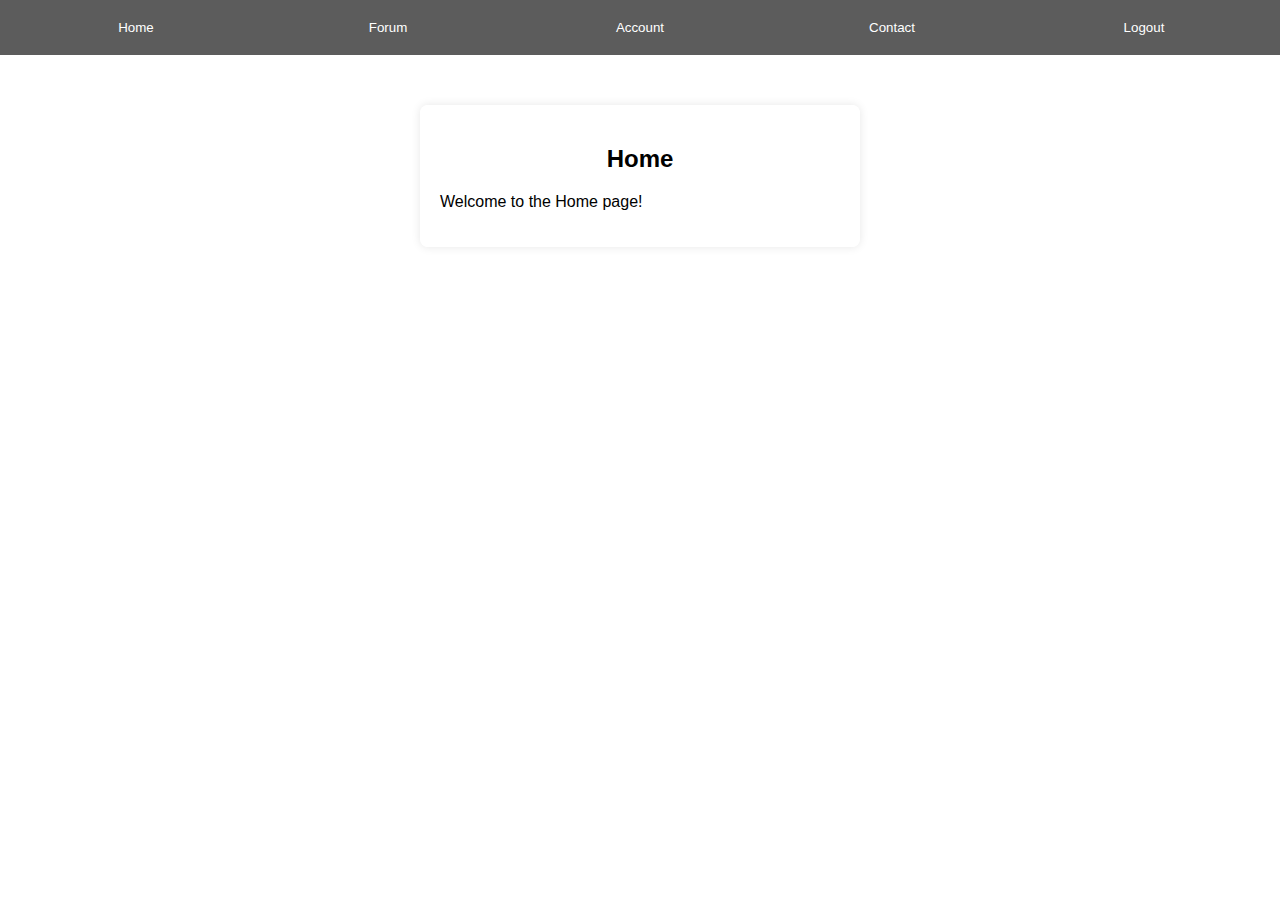
==== account.html @ 45104f2c "Update account.html" ====
<!DOCTYPE html>
<html lang="en">
<head>
    <meta charset="UTF-8">
    <meta name="viewport" content="width=device-width, initial-scale=1.0">
    <title>Sign-Up, Login, and Profile</title>
    <style>
        /* Background Image */
        body {
            font-family: Arial, sans-serif;
            margin: 0;
            padding: 0;
            background-image: url('https://via.placeholder.com/1920x1080'); /* Replace with your image URL */
            background-size: cover;
            background-position: center;
            background-repeat: no-repeat;
            background-attachment: fixed;
        }

        /* Navigation Bar */
        .navbar {
            display: flex;
            justify-content: space-around;
            background-color: rgba(51, 51, 51, 0.8); /* Semi-transparent background */
            padding: 10px;
        }
        .navbar button {
            background-color: transparent;
            color: white;
            border: none;
            padding: 10px 20px;
            cursor: pointer;
        }
        .navbar button:hover {
            background-color: rgba(85, 85, 85, 0.8); /* Semi-transparent hover effect */
        }

        /* Container for Forms and Content */
        .container {
            max-width: 400px;
            margin: 50px auto;
            padding: 20px;
            background: rgba(255, 255, 255, 0.9); /* Semi-transparent white background */
            border-radius: 8px;
            box-shadow: 0 0 10px rgba(0, 0, 0, 0.1);
        }

        h2 {
            text-align: center;
            margin-bottom: 20px;
        }

        .form-group {
            margin-bottom: 15px;
        }

        label {
            display: block;
            margin-bottom: 5px;
        }

        input[type="text"],
        input[type="password"],
        input[type="email"],
        input[type="file"] {
            width: 100%;
            padding: 8px;
            box-sizing: border-box;
            border: 1px solid #ccc;
            border-radius: 4px;
        }

        button {
            width: 100%;
            padding: 10px;
            background-color: #28a745;
            color: white;
            border: none;
            border-radius: 5px;
            cursor: pointer;
        }
        button:hover {
            background-color: #218838;
        }

        .hidden {
            display: none;
        }

        .profile {
            text-align: center;
        }

        .profile img {
            width: 100px;
            height: 100px;
            border-radius: 50%;
            margin-bottom: 10px;
        }

        .profile p {
            margin: 5px 0;
        }

        .profile button {
            margin-top: 10px;
            background-color: #007bff;
        }
        .profile button:hover {
            background-color: #0056b3;
        }

        .forgot-password-link {
            text-align: center;
            margin-top: 10px;
        }
        .forgot-password-link a {
            color: #007bff;
            text-decoration: none;
        }
        .forgot-password-link a:hover {
            text-decoration: underline;
        }
    </style>
</head>
<body>

<!-- Navigation Bar -->
<div class="navbar">
    <button onclick="showHome()">Home</button>
    <button onclick="showForum()">Forum</button>
    <button onclick="showAccount()">Account</button>
    <button onclick="showContact()">Contact</button>
    <button onclick="logout()">Logout</button>
</div>

<div class="container">
    <!-- Home Section -->
    <div id="home-section">
        <h2>Home</h2>
        <p>Welcome to the Home page!</p>
    </div>

    <!-- Forum Section -->
    <div id="forum-section" class="hidden">
        <h2>Forum</h2>
        <p>Welcome to the Forum page!</p>
    </div>

    <!-- Account Section -->
    <div id="account-section" class="hidden">
        <h2>Account</h2>
        <div id="profile-section" class="hidden">
            <div class="profile">
                <img id="profile-pic" src="" alt="Profile Picture">
                <p><strong>User ID:</strong> <span id="profile-uid"></span></p>
                <p><strong>Username:</strong> <span id="profile-username"></span></p>
                <p><strong>Email:</strong> <span id="profile-email"></span></p>
                <button onclick="editProfile()">Edit Profile</button>
            </div>
        </div>
        <div id="login-form">
            <h2>Login</h2>
            <div class="form-group">
                <label for="login-username">Username:</label>
                <input type="text" id="login-username" required>
            </div>
            <div class="form-group">
                <label for="login-password">Password:</label>
                <input type="password" id="login-password" required>
            </div>
            <button onclick="login()">Login</button>
            <div class="forgot-password-link">
                <a href="#" onclick="showForgotPassword()">Forgot Password?</a>
            </div>
            <p>Don't have an account? <a href="#" onclick="toggleForms('signup')">Sign Up</a></p>
        </div>
        <div id="signup-form" class="hidden">
            <h2>Sign Up</h2>
            <div class="form-group">
                <label for="signup-username">Username:</label>
                <input type="text" id="signup-username" required>
            </div>
            <div class="form-group">
                <label for="signup-email">Email:</label>
                <input type="email" id="signup-email" required>
            </div>
            <div class="form-group">
                <label for="signup-password">Password:</label>
                <input type="password" id="signup-password" required>
            </div>
            <div class="form-group">
                <label for="signup-profile-pic">Profile Picture:</label>
                <input type="file" id="signup-profile-pic" accept="image/*">
            </div>
            <button onclick="signUp()">Sign Up</button>
            <p>Already have an account? <a href="#" onclick="toggleForms('login')">Login</a></p>
        </div>
        <div id="forgot-password-form" class="hidden">
            <h2>Forgot Password</h2>
            <div class="form-group">
                <label for="forgot-email">Email:</label>
                <input type="email" id="forgot-email" required>
            </div>
            <button onclick="resetPassword()">Reset Password</button>
            <div class="forgot-password-link">
                <a href="#" onclick="toggleForms('login')">Back to Login</a>
            </div>
        </div>
    </div>

    <!-- Contact Section -->
    <div id="contact-section" class="hidden">
        <h2>Contact</h2>
        <p>Welcome to the Contact page!</p>
    </div>
</div>

<script>
    // User data storage (for demonstration purposes only)
    let users = [];
    let currentUser = null;
    let uidCounter = 1; // Start UID counter from 1

    // Function to generate UID
    function generateUID() {
        const uid = `DEV${String(uidCounter).padStart(7, '0')}`; // Format: DEV0000001
        uidCounter++; // Increment counter for the next user
        return uid;
    }

    // Sign-Up Function
    function signUp() {
        const username = document.getElementById('signup-username').value;
        const email = document.getElementById('signup-email').value;
        const password = document.getElementById('signup-password').value;
        const profilePic = document.getElementById('signup-profile-pic').files[0];

        if (username && email && password) {
            const uid = generateUID(); // Generate UID for the new user
            const reader = new FileReader();
            reader.onload = function (e) {
                users.push({
                    uid,
                    username,
                    email,
                    password,
                    profilePic: e.target.result
                });
                alert(`Sign up successful! Your UID is ${uid}. Please login.`);
                toggleForms('login');
            };
            if (profilePic) {
                reader.readAsDataURL(profilePic);
            } else {
                users.push({ uid, username, email, password, profilePic: '' });
                alert(`Sign up successful! Your UID is ${uid}. Please login.`);
                toggleForms('login');
            }
        } else {
            alert('Please fill in all fields.');
        }
    }

    // Login Function
    function login() {
        const username = document.getElementById('login-username').value;
        const password = document.getElementById('login-password').value;

        const user = users.find(u => u.username === username && u.password === password);
        if (user) {
            currentUser = user;
            showProfile();
        } else {
            alert('Invalid username or password.');
        }
    }

    // Show Profile Function
    function showProfile() {
        document.getElementById('profile-uid').textContent = currentUser.uid;
        document.getElementById('profile-username').textContent = currentUser.username;
        document.getElementById('profile-email').textContent = currentUser.email;
        document.getElementById('profile-pic').src = currentUser.profilePic || 'https://via.placeholder.com/100';
        toggleForms('profile');
    }

    // Edit Profile Function
    function editProfile() {
        document.getElementById('edit-username').value = currentUser.username;
        document.getElementById('edit-email').value = currentUser.email;
        toggleForms('edit');
    }

    // Save Profile Function
    function saveProfile() {
        const username = document.getElementById('edit-username').value;
        const email = document.getElementById('edit-email').value;
        const profilePic = document.getElementById('edit-profile-pic').files[0];

        if (username && email) {
            currentUser.username = username;
            currentUser.email = email;

            if (profilePic) {
                const reader = new FileReader();
                reader.onload = function (e) {
                    currentUser.profilePic = e.target.result;
                    showProfile();
                };
                reader.readAsDataURL(profilePic);
            } else {
                showProfile();
            }
        } else {
            alert('Please fill in all fields.');
        }
    }

    // Toggle Forms Function
    function toggleForms(form) {
        document.getElementById('signup-form').classList.add('hidden');
        document.getElementById('login-form').classList.add('hidden');
        document.getElementById('profile-section').classList.add('hidden');
        document.getElementById('forgot-password-form').classList.add('hidden');

        if (form === 'signup') {
            document.getElementById('signup-form').classList.remove('hidden');
        } else if (form === 'login') {
            document.getElementById('login-form').classList.remove('hidden');
        } else if (form === 'profile') {
            document.getElementById('profile-section').classList.remove('hidden');
        } else if (form === 'forgot') {
            document.getElementById('forgot-password-form').classList.remove('hidden');
        }
    }

    // Show Forgot Password Form
    function showForgotPassword() {
        toggleForms('forgot');
    }

    // Reset Password Function
    function resetPassword() {
        const email = document.getElementById('forgot-email').value;
        const user = users.find(u => u.email === email);

        if (user) {
            alert(`A password reset link has been sent to ${email}.`);
            toggleForms('login');
        } else {
            alert('No account found with that email address.');
        }
    }

    // Navigation Functions
    function showHome() {
        hideAllSections();
        document.getElementById('home-section').classList.remove('hidden');
    }

    function showForum() {
        hideAllSections();
        document.getElementById('forum-section').classList.remove('hidden');
    }

    function showAccount() {
        hideAllSections();
        document.getElementById('account-section').classList.remove('hidden');
        if (currentUser) {
            toggleForms('profile');
        } else {
            toggleForms('login');
        }
    }

    function showContact() {
        hideAllSections();
        document.getElementById('contact-section').classList.remove('hidden');
    }

    function logout() {
        currentUser = null;
        alert('You have been logged out.');
        showHome();
    }

    // Hide All Sections Function
    function hideAllSections() {
        document.getElementById('home-section').classList.add('hidden');
        document.getElementById('forum-section').classList.add('hidden');
        document.getElementById('account-section').classList.add('hidden');
        document.getElementById('contact-section').classList.add('hidden');
    }

    // Initialize Home Page
    showHome();
</script>

</body>
</html>
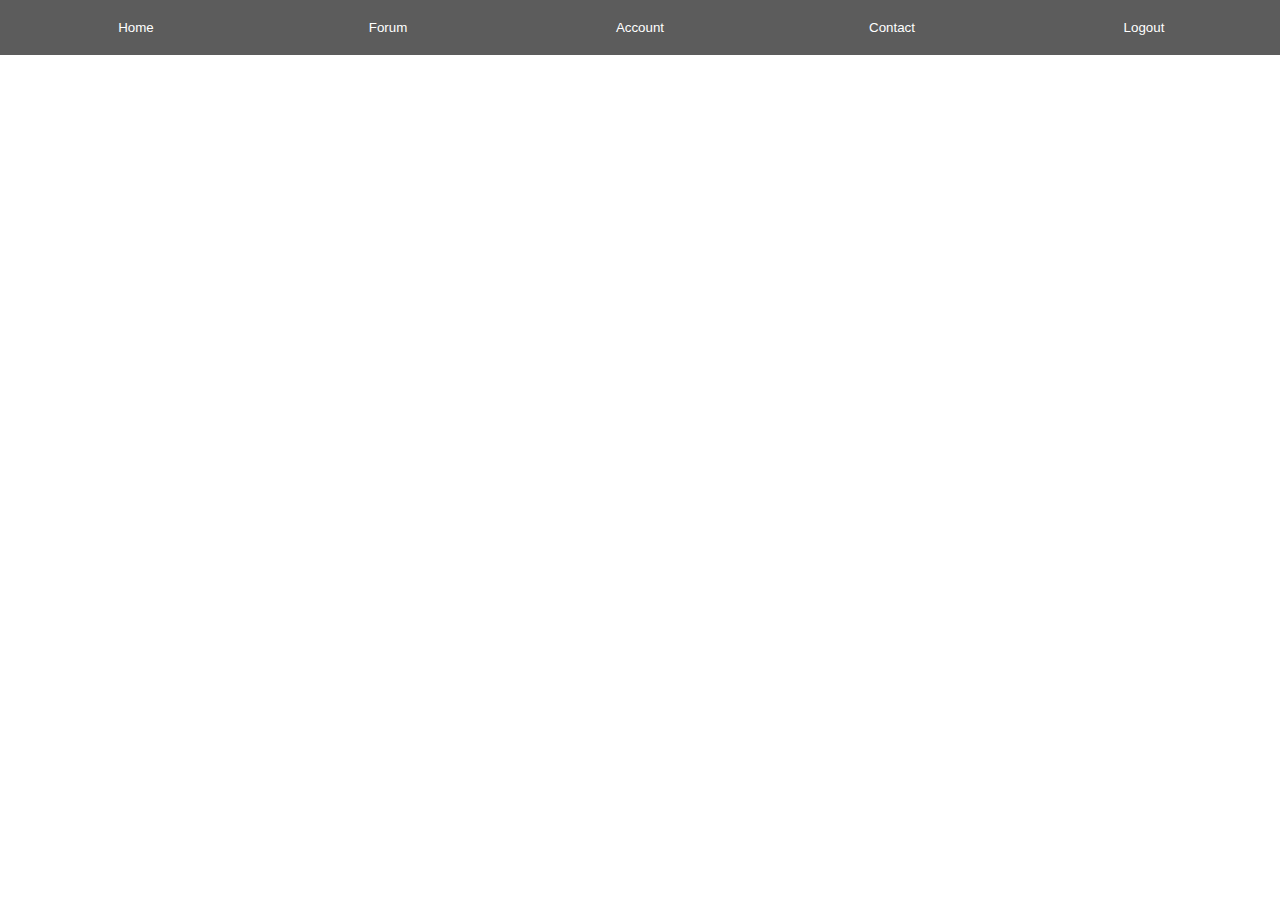
==== commit efe188ef: "Update account.html" ====
--- a/account.html
+++ b/account.html
@@ -10,7 +10,7 @@
             font-family: Arial, sans-serif;
             margin: 0;
             padding: 0;
-            background-image: url('https://via.placeholder.com/1920x1080'); /* Replace with your image URL */
+            background-image: url('https://raw.githubusercontent.com/Ceodevcop/TikTok/refs/heads/main/IMG-20250204-WA0002.jpg '); /* Replace with your image URL */
             background-size: cover;
             background-position: center;
             background-repeat: no-repeat;
@@ -134,18 +134,7 @@
     <button onclick="logout()">Logout</button>
 </div>
 
-<div class="container">
-    <!-- Home Section -->
-    <div id="home-section">
-        <h2>Home</h2>
-        <p>Welcome to the Home page!</p>
-    </div>
-
-    <!-- Forum Section -->
-    <div id="forum-section" class="hidden">
-        <h2>Forum</h2>
-        <p>Welcome to the Forum page!</p>
-    </div>
+
 
     <!-- Account Section -->
     <div id="account-section" class="hidden">
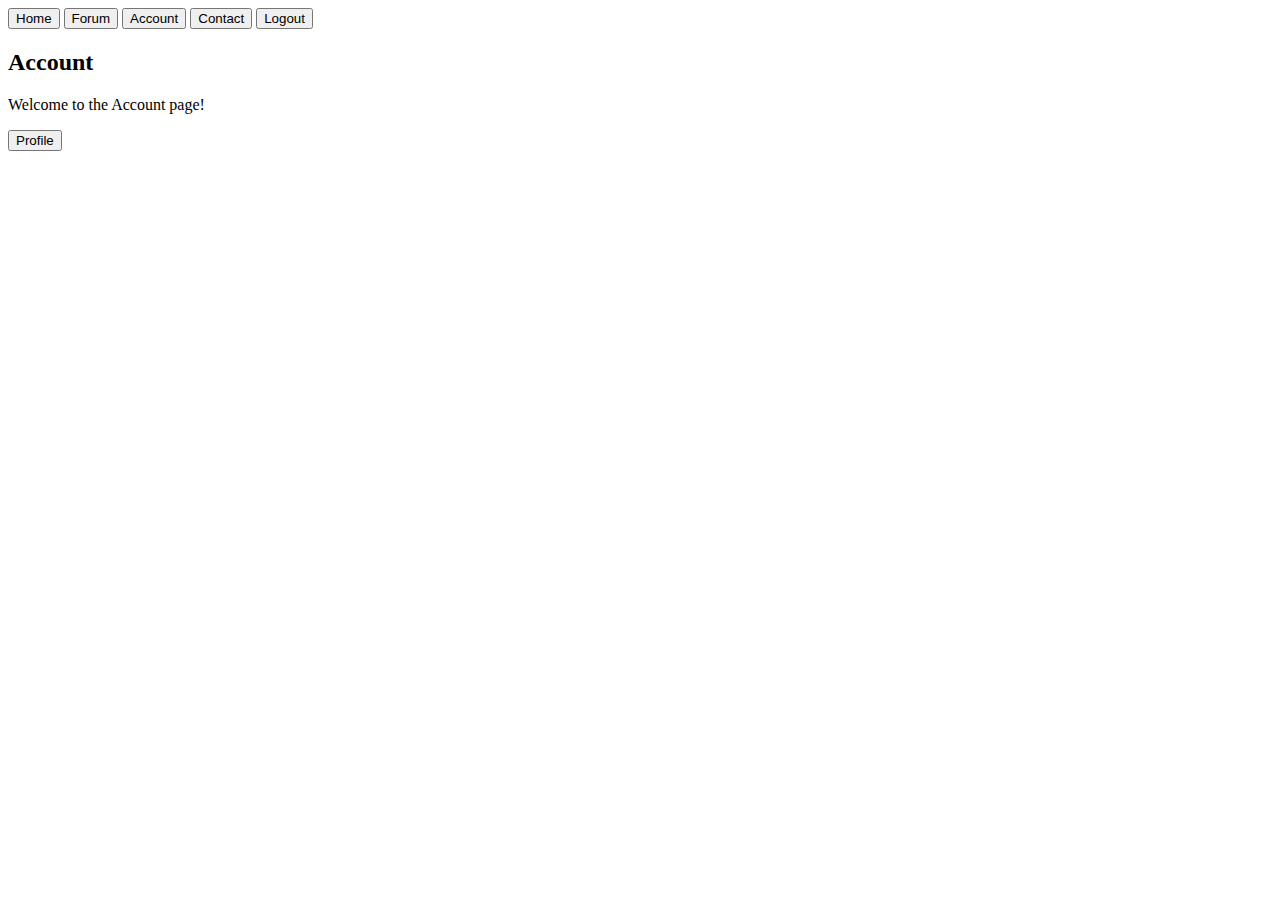
==== commit bab7c26c: "Update account.html" ====
--- a/account.html
+++ b/account.html
@@ -3,387 +3,35 @@
 <head>
     <meta charset="UTF-8">
     <meta name="viewport" content="width=device-width, initial-scale=1.0">
-    <title>Sign-Up, Login, and Profile</title>
-    <style>
-        /* Background Image */
-        body {
-            font-family: Arial, sans-serif;
-            margin: 0;
-            padding: 0;
-            background-image: url('https://raw.githubusercontent.com/Ceodevcop/TikTok/refs/heads/main/IMG-20250204-WA0002.jpg '); /* Replace with your image URL */
-            background-size: cover;
-            background-position: center;
-            background-repeat: no-repeat;
-            background-attachment: fixed;
-        }
-
-        /* Navigation Bar */
-        .navbar {
-            display: flex;
-            justify-content: space-around;
-            background-color: rgba(51, 51, 51, 0.8); /* Semi-transparent background */
-            padding: 10px;
-        }
-        .navbar button {
-            background-color: transparent;
-            color: white;
-            border: none;
-            padding: 10px 20px;
-            cursor: pointer;
-        }
-        .navbar button:hover {
-            background-color: rgba(85, 85, 85, 0.8); /* Semi-transparent hover effect */
-        }
-
-        /* Container for Forms and Content */
-        .container {
-            max-width: 400px;
-            margin: 50px auto;
-            padding: 20px;
-            background: rgba(255, 255, 255, 0.9); /* Semi-transparent white background */
-            border-radius: 8px;
-            box-shadow: 0 0 10px rgba(0, 0, 0, 0.1);
-        }
-
-        h2 {
-            text-align: center;
-            margin-bottom: 20px;
-        }
-
-        .form-group {
-            margin-bottom: 15px;
-        }
-
-        label {
-            display: block;
-            margin-bottom: 5px;
-        }
-
-        input[type="text"],
-        input[type="password"],
-        input[type="email"],
-        input[type="file"] {
-            width: 100%;
-            padding: 8px;
-            box-sizing: border-box;
-            border: 1px solid #ccc;
-            border-radius: 4px;
-        }
-
-        button {
-            width: 100%;
-            padding: 10px;
-            background-color: #28a745;
-            color: white;
-            border: none;
-            border-radius: 5px;
-            cursor: pointer;
-        }
-        button:hover {
-            background-color: #218838;
-        }
-
-        .hidden {
-            display: none;
-        }
-
-        .profile {
-            text-align: center;
-        }
-
-        .profile img {
-            width: 100px;
-            height: 100px;
-            border-radius: 50%;
-            margin-bottom: 10px;
-        }
-
-        .profile p {
-            margin: 5px 0;
-        }
-
-        .profile button {
-            margin-top: 10px;
-            background-color: #007bff;
-        }
-        .profile button:hover {
-            background-color: #0056b3;
-        }
-
-        .forgot-password-link {
-            text-align: center;
-            margin-top: 10px;
-        }
-        .forgot-password-link a {
-            color: #007bff;
-            text-decoration: none;
-        }
-        .forgot-password-link a:hover {
-            text-decoration: underline;
-        }
-    </style>
+    <title>Account</title>
+    <link rel="stylesheet" href="styles.css">
 </head>
 <body>
 
 <!-- Navigation Bar -->
 <div class="navbar">
-    <button onclick="showHome()">Home</button>
-    <button onclick="showForum()">Forum</button>
-    <button onclick="showAccount()">Account</button>
-    <button onclick="showContact()">Contact</button>
+    <a href="index.html"><button>Home</button></a>
+    <a href="forum.html"><button>Forum</button></a>
+    <a href="account.html"><button>Account</button></a>
+    <a href="contact.html"><button>Contact</button></a>
     <button onclick="logout()">Logout</button>
 </div>
 
+<div class="container">
+    <h2>Account</h2>
+    <p>Welcome to the Account page!</p>
+</div>
 
-
-    <!-- Account Section -->
-    <div id="account-section" class="hidden">
-        <h2>Account</h2>
-        <div id="profile-section" class="hidden">
-            <div class="profile">
-                <img id="profile-pic" src="" alt="Profile Picture">
-                <p><strong>User ID:</strong> <span id="profile-uid"></span></p>
-                <p><strong>Username:</strong> <span id="profile-username"></span></p>
-                <p><strong>Email:</strong> <span id="profile-email"></span></p>
-                <button onclick="editProfile()">Edit Profile</button>
-            </div>
-        </div>
-        <div id="login-form">
-            <h2>Login</h2>
-            <div class="form-group">
-                <label for="login-username">Username:</label>
-                <input type="text" id="login-username" required>
-            </div>
-            <div class="form-group">
-                <label for="login-password">Password:</label>
-                <input type="password" id="login-password" required>
-            </div>
-            <button onclick="login()">Login</button>
-            <div class="forgot-password-link">
-                <a href="#" onclick="showForgotPassword()">Forgot Password?</a>
-            </div>
-            <p>Don't have an account? <a href="#" onclick="toggleForms('signup')">Sign Up</a></p>
-        </div>
-        <div id="signup-form" class="hidden">
-            <h2>Sign Up</h2>
-            <div class="form-group">
-                <label for="signup-username">Username:</label>
-                <input type="text" id="signup-username" required>
-            </div>
-            <div class="form-group">
-                <label for="signup-email">Email:</label>
-                <input type="email" id="signup-email" required>
-            </div>
-            <div class="form-group">
-                <label for="signup-password">Password:</label>
-                <input type="password" id="signup-password" required>
-            </div>
-            <div class="form-group">
-                <label for="signup-profile-pic">Profile Picture:</label>
-                <input type="file" id="signup-profile-pic" accept="image/*">
-            </div>
-            <button onclick="signUp()">Sign Up</button>
-            <p>Already have an account? <a href="#" onclick="toggleForms('login')">Login</a></p>
-        </div>
-        <div id="forgot-password-form" class="hidden">
-            <h2>Forgot Password</h2>
-            <div class="form-group">
-                <label for="forgot-email">Email:</label>
-                <input type="email" id="forgot-email" required>
-            </div>
-            <button onclick="resetPassword()">Reset Password</button>
-            <div class="forgot-password-link">
-                <a href="#" onclick="toggleForms('login')">Back to Login</a>
-            </div>
-        </div>
-    </div>
-
-    <!-- Contact Section -->
-    <div id="contact-section" class="hidden">
-        <h2>Contact</h2>
-        <p>Welcome to the Contact page!</p>
-    </div>
+<!-- Profile Button at Bottom -->
+<div class="bottom-profile-button">
+    <a href="profile.html"><button>Profile</button></a>
 </div>
 
 <script>
-    // User data storage (for demonstration purposes only)
-    let users = [];
-    let currentUser = null;
-    let uidCounter = 1; // Start UID counter from 1
-
-    // Function to generate UID
-    function generateUID() {
-        const uid = `DEV${String(uidCounter).padStart(7, '0')}`; // Format: DEV0000001
-        uidCounter++; // Increment counter for the next user
-        return uid;
+    function logout() {
+        alert('You have been logged out.');
+        window.location.href = 'index.html';
     }
-
-    // Sign-Up Function
-    function signUp() {
-        const username = document.getElementById('signup-username').value;
-        const email = document.getElementById('signup-email').value;
-        const password = document.getElementById('signup-password').value;
-        const profilePic = document.getElementById('signup-profile-pic').files[0];
-
-        if (username && email && password) {
-            const uid = generateUID(); // Generate UID for the new user
-            const reader = new FileReader();
-            reader.onload = function (e) {
-                users.push({
-                    uid,
-                    username,
-                    email,
-                    password,
-                    profilePic: e.target.result
-                });
-                alert(`Sign up successful! Your UID is ${uid}. Please login.`);
-                toggleForms('login');
-            };
-            if (profilePic) {
-                reader.readAsDataURL(profilePic);
-            } else {
-                users.push({ uid, username, email, password, profilePic: '' });
-                alert(`Sign up successful! Your UID is ${uid}. Please login.`);
-                toggleForms('login');
-            }
-        } else {
-            alert('Please fill in all fields.');
-        }
-    }
-
-    // Login Function
-    function login() {
-        const username = document.getElementById('login-username').value;
-        const password = document.getElementById('login-password').value;
-
-        const user = users.find(u => u.username === username && u.password === password);
-        if (user) {
-            currentUser = user;
-            showProfile();
-        } else {
-            alert('Invalid username or password.');
-        }
-    }
-
-    // Show Profile Function
-    function showProfile() {
-        document.getElementById('profile-uid').textContent = currentUser.uid;
-        document.getElementById('profile-username').textContent = currentUser.username;
-        document.getElementById('profile-email').textContent = currentUser.email;
-        document.getElementById('profile-pic').src = currentUser.profilePic || 'https://via.placeholder.com/100';
-        toggleForms('profile');
-    }
-
-    // Edit Profile Function
-    function editProfile() {
-        document.getElementById('edit-username').value = currentUser.username;
-        document.getElementById('edit-email').value = currentUser.email;
-        toggleForms('edit');
-    }
-
-    // Save Profile Function
-    function saveProfile() {
-        const username = document.getElementById('edit-username').value;
-        const email = document.getElementById('edit-email').value;
-        const profilePic = document.getElementById('edit-profile-pic').files[0];
-
-        if (username && email) {
-            currentUser.username = username;
-            currentUser.email = email;
-
-            if (profilePic) {
-                const reader = new FileReader();
-                reader.onload = function (e) {
-                    currentUser.profilePic = e.target.result;
-                    showProfile();
-                };
-                reader.readAsDataURL(profilePic);
-            } else {
-                showProfile();
-            }
-        } else {
-            alert('Please fill in all fields.');
-        }
-    }
-
-    // Toggle Forms Function
-    function toggleForms(form) {
-        document.getElementById('signup-form').classList.add('hidden');
-        document.getElementById('login-form').classList.add('hidden');
-        document.getElementById('profile-section').classList.add('hidden');
-        document.getElementById('forgot-password-form').classList.add('hidden');
-
-        if (form === 'signup') {
-            document.getElementById('signup-form').classList.remove('hidden');
-        } else if (form === 'login') {
-            document.getElementById('login-form').classList.remove('hidden');
-        } else if (form === 'profile') {
-            document.getElementById('profile-section').classList.remove('hidden');
-        } else if (form === 'forgot') {
-            document.getElementById('forgot-password-form').classList.remove('hidden');
-        }
-    }
-
-    // Show Forgot Password Form
-    function showForgotPassword() {
-        toggleForms('forgot');
-    }
-
-    // Reset Password Function
-    function resetPassword() {
-        const email = document.getElementById('forgot-email').value;
-        const user = users.find(u => u.email === email);
-
-        if (user) {
-            alert(`A password reset link has been sent to ${email}.`);
-            toggleForms('login');
-        } else {
-            alert('No account found with that email address.');
-        }
-    }
-
-    // Navigation Functions
-    function showHome() {
-        hideAllSections();
-        document.getElementById('home-section').classList.remove('hidden');
-    }
-
-    function showForum() {
-        hideAllSections();
-        document.getElementById('forum-section').classList.remove('hidden');
-    }
-
-    function showAccount() {
-        hideAllSections();
-        document.getElementById('account-section').classList.remove('hidden');
-        if (currentUser) {
-            toggleForms('profile');
-        } else {
-            toggleForms('login');
-        }
-    }
-
-    function showContact() {
-        hideAllSections();
-        document.getElementById('contact-section').classList.remove('hidden');
-    }
-
-    function logout() {
-        currentUser = null;
-        alert('You have been logged out.');
-        showHome();
-    }
-
-    // Hide All Sections Function
-    function hideAllSections() {
-        document.getElementById('home-section').classList.add('hidden');
-        document.getElementById('forum-section').classList.add('hidden');
-        document.getElementById('account-section').classList.add('hidden');
-        document.getElementById('contact-section').classList.add('hidden');
-    }
-
-    // Initialize Home Page
-    showHome();
 </script>
 
 </body>
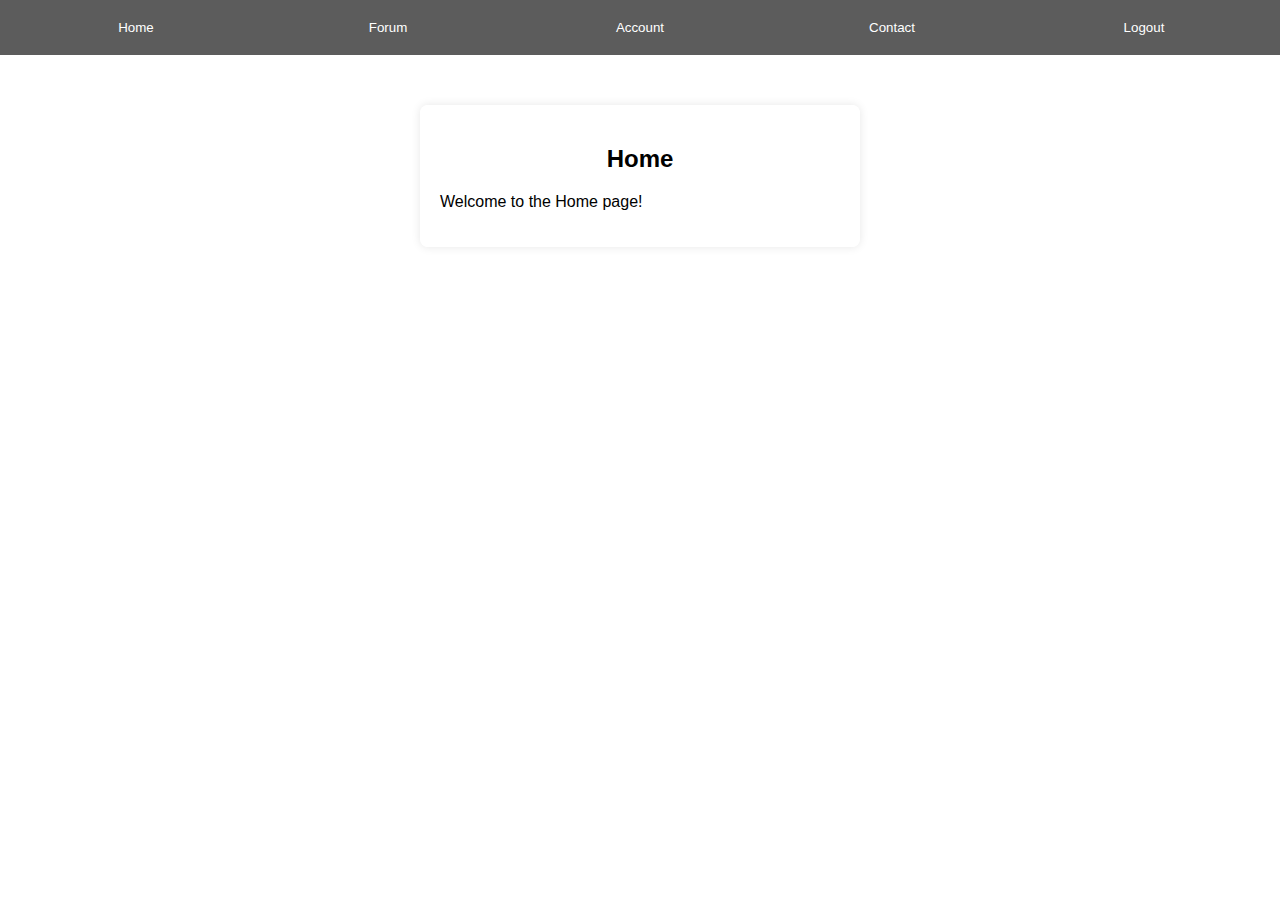
==== commit e25d8f0a: "Update account.html" ====
--- a/account.html
+++ b/account.html
@@ -3,35 +3,398 @@
 <head>
     <meta charset="UTF-8">
     <meta name="viewport" content="width=device-width, initial-scale=1.0">
-    <title>Account</title>
-    <link rel="stylesheet" href="styles.css">
+    <title>Sign-Up, Login, and Profile</title>
+    <style>
+        /* Background Image */
+        body {
+            font-family: Arial, sans-serif;
+            margin: 0;
+            padding: 0;
+            background-image: url('https://via.placeholder.com/1920x1080'); /* Replace with your image URL */
+            background-size: cover;
+            background-position: center;
+            background-repeat: no-repeat;
+            background-attachment: fixed;
+        }
+
+        /* Navigation Bar */
+        .navbar {
+            display: flex;
+            justify-content: space-around;
+            background-color: rgba(51, 51, 51, 0.8); /* Semi-transparent background */
+            padding: 10px;
+        }
+        .navbar button {
+            background-color: transparent;
+            color: white;
+            border: none;
+            padding: 10px 20px;
+            cursor: pointer;
+        }
+        .navbar button:hover {
+            background-color: rgba(85, 85, 85, 0.8); /* Semi-transparent hover effect */
+        }
+
+        /* Container for Forms and Content */
+        .container {
+            max-width: 400px;
+            margin: 50px auto;
+            padding: 20px;
+            background: rgba(255, 255, 255, 0.9); /* Semi-transparent white background */
+            border-radius: 8px;
+            box-shadow: 0 0 10px rgba(0, 0, 0, 0.1);
+        }
+
+        h2 {
+            text-align: center;
+            margin-bottom: 20px;
+        }
+
+        .form-group {
+            margin-bottom: 15px;
+        }
+
+        label {
+            display: block;
+            margin-bottom: 5px;
+        }
+
+        input[type="text"],
+        input[type="password"],
+        input[type="email"],
+        input[type="file"] {
+            width: 100%;
+            padding: 8px;
+            box-sizing: border-box;
+            border: 1px solid #ccc;
+            border-radius: 4px;
+        }
+
+        button {
+            width: 100%;
+            padding: 10px;
+            background-color: #28a745;
+            color: white;
+            border: none;
+            border-radius: 5px;
+            cursor: pointer;
+        }
+        button:hover {
+            background-color: #218838;
+        }
+
+        .hidden {
+            display: none;
+        }
+
+        .profile {
+            text-align: center;
+        }
+
+        .profile img {
+            width: 100px;
+            height: 100px;
+            border-radius: 50%;
+            margin-bottom: 10px;
+        }
+
+        .profile p {
+            margin: 5px 0;
+        }
+
+        .profile button {
+            margin-top: 10px;
+            background-color: #007bff;
+        }
+        .profile button:hover {
+            background-color: #0056b3;
+        }
+
+        .forgot-password-link {
+            text-align: center;
+            margin-top: 10px;
+        }
+        .forgot-password-link a {
+            color: #007bff;
+            text-decoration: none;
+        }
+        .forgot-password-link a:hover {
+            text-decoration: underline;
+        }
+    </style>
 </head>
 <body>
 
 <!-- Navigation Bar -->
 <div class="navbar">
-    <a href="index.html"><button>Home</button></a>
-    <a href="forum.html"><button>Forum</button></a>
-    <a href="account.html"><button>Account</button></a>
-    <a href="contact.html"><button>Contact</button></a>
+    <button onclick="showHome()">Home</button>
+    <button onclick="showForum()">Forum</button>
+    <button onclick="showAccount()">Account</button>
+    <button onclick="showContact()">Contact</button>
     <button onclick="logout()">Logout</button>
 </div>
 
 <div class="container">
-    <h2>Account</h2>
-    <p>Welcome to the Account page!</p>
+    <!-- Home Section -->
+    <div id="home-section">
+        <h2>Home</h2>
+        <p>Welcome to the Home page!</p>
+    </div>
+
+    <!-- Forum Section -->
+    <div id="forum-section" class="hidden">
+        <h2>Forum</h2>
+        <p>Welcome to the Forum page!</p>
+    </div>
+
+    <!-- Account Section -->
+    <div id="account-section" class="hidden">
+        <h2>Account</h2>
+        <div id="profile-section" class="hidden">
+            <div class="profile">
+                <img id="profile-pic" src="" alt="Profile Picture">
+                <p><strong>User ID:</strong> <span id="profile-uid"></span></p>
+                <p><strong>Username:</strong> <span id="profile-username"></span></p>
+                <p><strong>Email:</strong> <span id="profile-email"></span></p>
+                <button onclick="editProfile()">Edit Profile</button>
+            </div>
+        </div>
+        <div id="login-form">
+            <h2>Login</h2>
+            <div class="form-group">
+                <label for="login-username">Username:</label>
+                <input type="text" id="login-username" required>
+            </div>
+            <div class="form-group">
+                <label for="login-password">Password:</label>
+                <input type="password" id="login-password" required>
+            </div>
+            <button onclick="login()">Login</button>
+            <div class="forgot-password-link">
+                <a href="#" onclick="showForgotPassword()">Forgot Password?</a>
+            </div>
+            <p>Don't have an account? <a href="#" onclick="toggleForms('signup')">Sign Up</a></p>
+        </div>
+        <div id="signup-form" class="hidden">
+            <h2>Sign Up</h2>
+            <div class="form-group">
+                <label for="signup-username">Username:</label>
+                <input type="text" id="signup-username" required>
+            </div>
+            <div class="form-group">
+                <label for="signup-email">Email:</label>
+                <input type="email" id="signup-email" required>
+            </div>
+            <div class="form-group">
+                <label for="signup-password">Password:</label>
+                <input type="password" id="signup-password" required>
+            </div>
+            <div class="form-group">
+                <label for="signup-profile-pic">Profile Picture:</label>
+                <input type="file" id="signup-profile-pic" accept="image/*">
+            </div>
+            <button onclick="signUp()">Sign Up</button>
+            <p>Already have an account? <a href="#" onclick="toggleForms('login')">Login</a></p>
+        </div>
+        <div id="forgot-password-form" class="hidden">
+            <h2>Forgot Password</h2>
+            <div class="form-group">
+                <label for="forgot-email">Email:</label>
+                <input type="email" id="forgot-email" required>
+            </div>
+            <button onclick="resetPassword()">Reset Password</button>
+            <div class="forgot-password-link">
+                <a href="#" onclick="toggleForms('login')">Back to Login</a>
+            </div>
+        </div>
+    </div>
+
+    <!-- Contact Section -->
+    <div id="contact-section" class="hidden">
+        <h2>Contact</h2>
+        <p>Welcome to the Contact page!</p>
+    </div>
 </div>
 
-<!-- Profile Button at Bottom -->
-<div class="bottom-profile-button">
-    <a href="profile.html"><button>Profile</button></a>
-</div>
-
 <script>
+    // User data storage (for demonstration purposes only)
+    let users = [];
+    let currentUser = null;
+    let uidCounter = 1; // Start UID counter from 1
+
+    // Function to generate UID
+    function generateUID() {
+        const uid = `DEV${String(uidCounter).padStart(7, '0')}`; // Format: DEV0000001
+        uidCounter++; // Increment counter for the next user
+        return uid;
+    }
+
+    // Sign-Up Function
+    function signUp() {
+        const username = document.getElementById('signup-username').value;
+        const email = document.getElementById('signup-email').value;
+        const password = document.getElementById('signup-password').value;
+        const profilePic = document.getElementById('signup-profile-pic').files[0];
+
+        if (username && email && password) {
+            const uid = generateUID(); // Generate UID for the new user
+            const reader = new FileReader();
+            reader.onload = function (e) {
+                users.push({
+                    uid,
+                    username,
+                    email,
+                    password,
+                    profilePic: e.target.result
+                });
+                alert(`Sign up successful! Your UID is ${uid}. Please login.`);
+                toggleForms('login');
+            };
+            if (profilePic) {
+                reader.readAsDataURL(profilePic);
+            } else {
+                users.push({ uid, username, email, password, profilePic: '' });
+                alert(`Sign up successful! Your UID is ${uid}. Please login.`);
+                toggleForms('login');
+            }
+        } else {
+            alert('Please fill in all fields.');
+        }
+    }
+
+    // Login Function
+    function login() {
+        const username = document.getElementById('login-username').value;
+        const password = document.getElementById('login-password').value;
+
+        const user = users.find(u => u.username === username && u.password === password);
+        if (user) {
+            currentUser = user;
+            showProfile();
+        } else {
+            alert('Invalid username or password.');
+        }
+    }
+
+    // Show Profile Function
+    function showProfile() {
+        document.getElementById('profile-uid').textContent = currentUser.uid;
+        document.getElementById('profile-username').textContent = currentUser.username;
+        document.getElementById('profile-email').textContent = currentUser.email;
+        document.getElementById('profile-pic').src = currentUser.profilePic || 'https://via.placeholder.com/100';
+        toggleForms('profile');
+    }
+
+    // Edit Profile Function
+    function editProfile() {
+        document.getElementById('edit-username').value = currentUser.username;
+        document.getElementById('edit-email').value = currentUser.email;
+        toggleForms('edit');
+    }
+
+    // Save Profile Function
+    function saveProfile() {
+        const username = document.getElementById('edit-username').value;
+        const email = document.getElementById('edit-email').value;
+        const profilePic = document.getElementById('edit-profile-pic').files[0];
+
+        if (username && email) {
+            currentUser.username = username;
+            currentUser.email = email;
+
+            if (profilePic) {
+                const reader = new FileReader();
+                reader.onload = function (e) {
+                    currentUser.profilePic = e.target.result;
+                    showProfile();
+                };
+                reader.readAsDataURL(profilePic);
+            } else {
+                showProfile();
+            }
+        } else {
+            alert('Please fill in all fields.');
+        }
+    }
+
+    // Toggle Forms Function
+    function toggleForms(form) {
+        document.getElementById('signup-form').classList.add('hidden');
+        document.getElementById('login-form').classList.add('hidden');
+        document.getElementById('profile-section').classList.add('hidden');
+        document.getElementById('forgot-password-form').classList.add('hidden');
+
+        if (form === 'signup') {
+            document.getElementById('signup-form').classList.remove('hidden');
+        } else if (form === 'login') {
+            document.getElementById('login-form').classList.remove('hidden');
+        } else if (form === 'profile') {
+            document.getElementById('profile-section').classList.remove('hidden');
+        } else if (form === 'forgot') {
+            document.getElementById('forgot-password-form').classList.remove('hidden');
+        }
+    }
+
+    // Show Forgot Password Form
+    function showForgotPassword() {
+        toggleForms('forgot');
+    }
+
+    // Reset Password Function
+    function resetPassword() {
+        const email = document.getElementById('forgot-email').value;
+        const user = users.find(u => u.email === email);
+
+        if (user) {
+            alert(`A password reset link has been sent to ${email}.`);
+            toggleForms('login');
+        } else {
+            alert('No account found with that email address.');
+        }
+    }
+
+    // Navigation Functions
+    function showHome() {
+        hideAllSections();
+        document.getElementById('home-section').classList.remove('hidden');
+    }
+
+    function showForum() {
+        hideAllSections();
+        document.getElementById('forum-section').classList.remove('hidden');
+    }
+
+    function showAccount() {
+        hideAllSections();
+        document.getElementById('account-section').classList.remove('hidden');
+        if (currentUser) {
+            toggleForms('profile');
+        } else {
+            toggleForms('login');
+        }
+    }
+
+    function showContact() {
+        hideAllSections();
+        document.getElementById('contact-section').classList.remove('hidden');
+    }
+
     function logout() {
+        currentUser = null;
         alert('You have been logged out.');
-        window.location.href = 'index.html';
-    }
+        showHome();
+    }
+
+    // Hide All Sections Function
+    function hideAllSections() {
+        document.getElementById('home-section').classList.add('hidden');
+        document.getElementById('forum-section').classList.add('hidden');
+        document.getElementById('account-section').classList.add('hidden');
+        document.getElementById('contact-section').classList.add('hidden');
+    }
+
+    // Initialize Home Page
+    showHome();
 </script>
 
 </body>
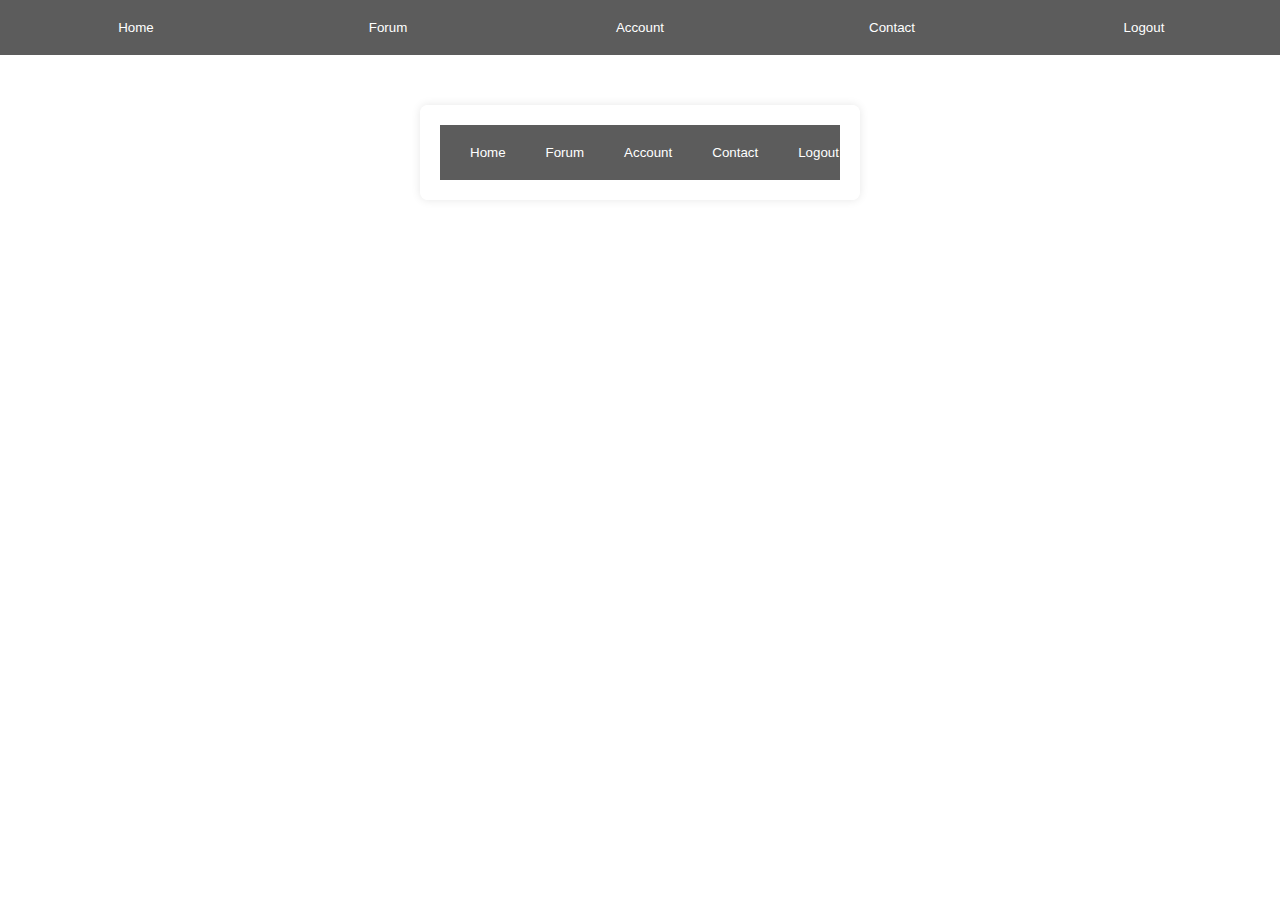
==== commit b5c63f53: "Update account.html" ====
--- a/account.html
+++ b/account.html
@@ -1,6 +1,12 @@
 <!DOCTYPE html>
 <html lang="en">
 <head>
+<script>
+    function logout() {
+        alert('You have been logged out.');
+        window.location.href = 'index.html';
+    }
+</script>
     <meta charset="UTF-8">
     <meta name="viewport" content="width=device-width, initial-scale=1.0">
     <title>Sign-Up, Login, and Profile</title>
@@ -135,11 +141,15 @@
 </div>
 
 <div class="container">
-    <!-- Home Section -->
-    <div id="home-section">
-        <h2>Home</h2>
-        <p>Welcome to the Home page!</p>
-    </div>
+    
+<!-- Navigation Bar -->
+<div class="navbar">
+    <a href="index.html"><button>Home</button></a>
+    <a href="forum.html"><button>Forum</button></a>
+    <a href="account.html"><button>Account</button></a>
+    <a href="contact.html"><button>Contact</button></a>
+    <button onclick="logout()">Logout</button>
+</div>
 
     <!-- Forum Section -->
     <div id="forum-section" class="hidden">
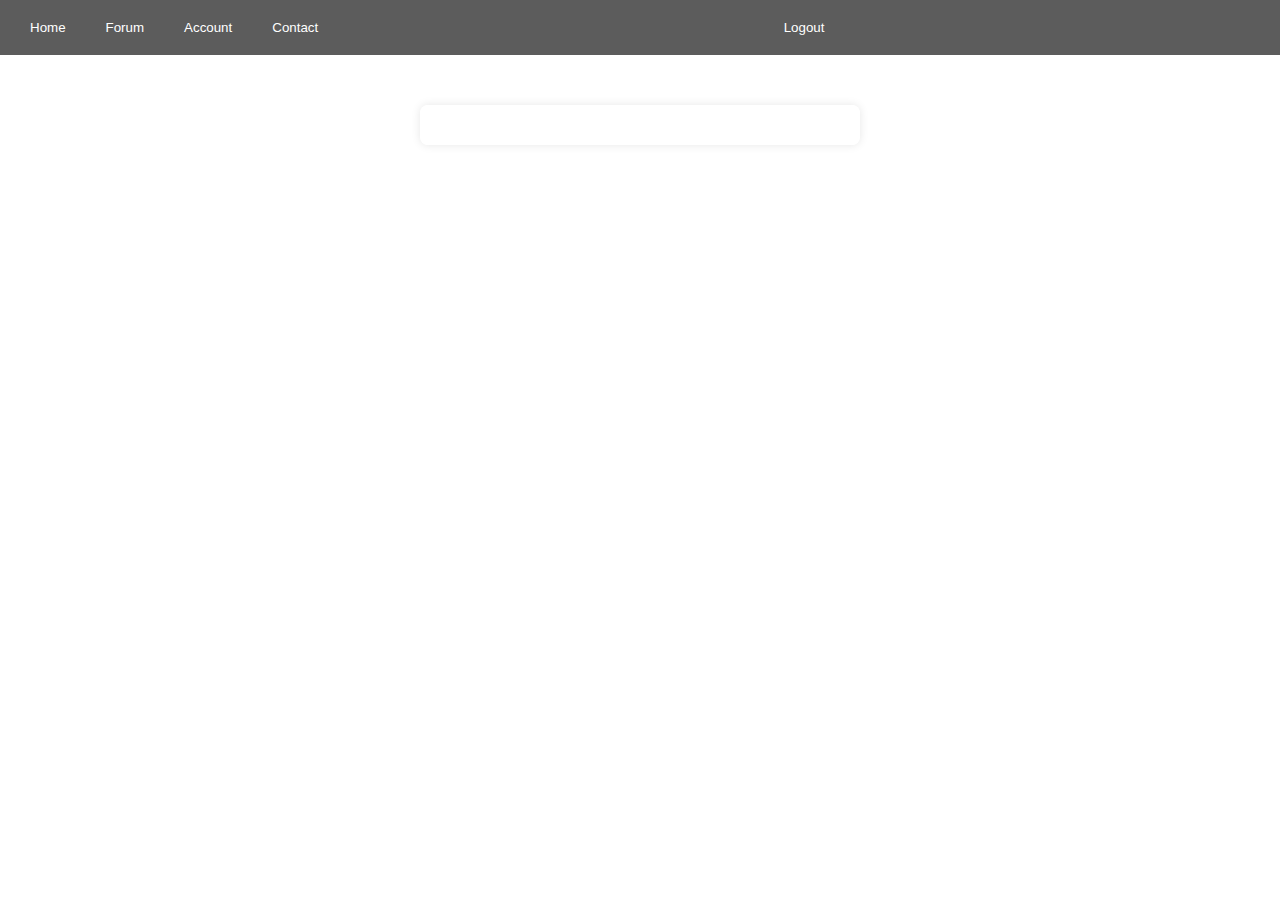
==== commit 5cb54172: "Update account.html" ====
--- a/account.html
+++ b/account.html
@@ -131,16 +131,6 @@
 </head>
 <body>
 
-<!-- Navigation Bar -->
-<div class="navbar">
-    <button onclick="showHome()">Home</button>
-    <button onclick="showForum()">Forum</button>
-    <button onclick="showAccount()">Account</button>
-    <button onclick="showContact()">Contact</button>
-    <button onclick="logout()">Logout</button>
-</div>
-
-<div class="container">
     
 <!-- Navigation Bar -->
 <div class="navbar">
@@ -150,6 +140,8 @@
     <a href="contact.html"><button>Contact</button></a>
     <button onclick="logout()">Logout</button>
 </div>
+<div class="container">
+
 
     <!-- Forum Section -->
     <div id="forum-section" class="hidden">
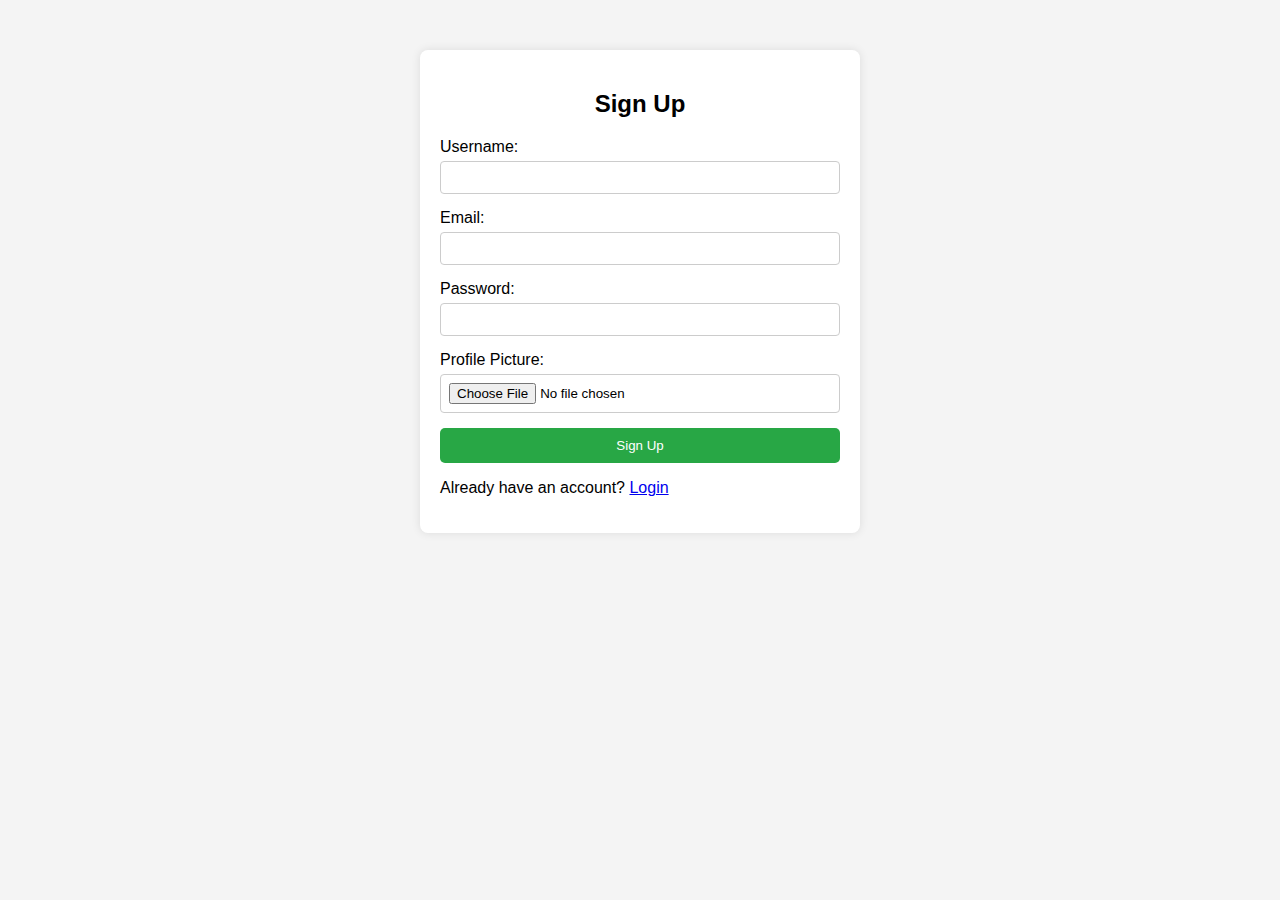
==== commit 8a7c8ae1: "Update account.html" ====
--- a/account.html
+++ b/account.html
@@ -1,70 +1,35 @@
 <!DOCTYPE html>
 <html lang="en">
 <head>
-<script>
-    function logout() {
-        alert('You have been logged out.');
-        window.location.href = 'index.html';
-    }
-</script>
     <meta charset="UTF-8">
     <meta name="viewport" content="width=device-width, initial-scale=1.0">
     <title>Sign-Up, Login, and Profile</title>
     <style>
-        /* Background Image */
         body {
             font-family: Arial, sans-serif;
             margin: 0;
             padding: 0;
-            background-image: url('https://via.placeholder.com/1920x1080'); /* Replace with your image URL */
-            background-size: cover;
-            background-position: center;
-            background-repeat: no-repeat;
-            background-attachment: fixed;
-        }
-
-        /* Navigation Bar */
-        .navbar {
-            display: flex;
-            justify-content: space-around;
-            background-color: rgba(51, 51, 51, 0.8); /* Semi-transparent background */
-            padding: 10px;
-        }
-        .navbar button {
-            background-color: transparent;
-            color: white;
-            border: none;
-            padding: 10px 20px;
-            cursor: pointer;
-        }
-        .navbar button:hover {
-            background-color: rgba(85, 85, 85, 0.8); /* Semi-transparent hover effect */
-        }
-
-        /* Container for Forms and Content */
+            background-color: #f4f4f4;
+        }
         .container {
             max-width: 400px;
             margin: 50px auto;
             padding: 20px;
-            background: rgba(255, 255, 255, 0.9); /* Semi-transparent white background */
+            background: white;
             border-radius: 8px;
             box-shadow: 0 0 10px rgba(0, 0, 0, 0.1);
         }
-
         h2 {
             text-align: center;
             margin-bottom: 20px;
         }
-
         .form-group {
             margin-bottom: 15px;
         }
-
         label {
             display: block;
             margin-bottom: 5px;
         }
-
         input[type="text"],
         input[type="password"],
         input[type="email"],
@@ -75,7 +40,6 @@
             border: 1px solid #ccc;
             border-radius: 4px;
         }
-
         button {
             width: 100%;
             padding: 10px;
@@ -88,26 +52,21 @@
         button:hover {
             background-color: #218838;
         }
-
         .hidden {
             display: none;
         }
-
         .profile {
             text-align: center;
         }
-
         .profile img {
             width: 100px;
             height: 100px;
             border-radius: 50%;
             margin-bottom: 10px;
         }
-
         .profile p {
             margin: 5px 0;
         }
-
         .profile button {
             margin-top: 10px;
             background-color: #007bff;
@@ -115,106 +74,78 @@
         .profile button:hover {
             background-color: #0056b3;
         }
-
-        .forgot-password-link {
-            text-align: center;
-            margin-top: 10px;
-        }
-        .forgot-password-link a {
-            color: #007bff;
-            text-decoration: none;
-        }
-        .forgot-password-link a:hover {
-            text-decoration: underline;
-        }
     </style>
 </head>
 <body>
 
-    
-<!-- Navigation Bar -->
-<div class="navbar">
-    <a href="index.html"><button>Home</button></a>
-    <a href="forum.html"><button>Forum</button></a>
-    <a href="account.html"><button>Account</button></a>
-    <a href="contact.html"><button>Contact</button></a>
-    <button onclick="logout()">Logout</button>
-</div>
 <div class="container">
-
-
-    <!-- Forum Section -->
-    <div id="forum-section" class="hidden">
-        <h2>Forum</h2>
-        <p>Welcome to the Forum page!</p>
-    </div>
-
-    <!-- Account Section -->
-    <div id="account-section" class="hidden">
-        <h2>Account</h2>
-        <div id="profile-section" class="hidden">
-            <div class="profile">
-                <img id="profile-pic" src="" alt="Profile Picture">
-                <p><strong>User ID:</strong> <span id="profile-uid"></span></p>
-                <p><strong>Username:</strong> <span id="profile-username"></span></p>
-                <p><strong>Email:</strong> <span id="profile-email"></span></p>
-                <button onclick="editProfile()">Edit Profile</button>
-            </div>
-        </div>
-        <div id="login-form">
-            <h2>Login</h2>
-            <div class="form-group">
-                <label for="login-username">Username:</label>
-                <input type="text" id="login-username" required>
-            </div>
-            <div class="form-group">
-                <label for="login-password">Password:</label>
-                <input type="password" id="login-password" required>
-            </div>
-            <button onclick="login()">Login</button>
-            <div class="forgot-password-link">
-                <a href="#" onclick="showForgotPassword()">Forgot Password?</a>
-            </div>
-            <p>Don't have an account? <a href="#" onclick="toggleForms('signup')">Sign Up</a></p>
-        </div>
-        <div id="signup-form" class="hidden">
-            <h2>Sign Up</h2>
-            <div class="form-group">
-                <label for="signup-username">Username:</label>
-                <input type="text" id="signup-username" required>
-            </div>
-            <div class="form-group">
-                <label for="signup-email">Email:</label>
-                <input type="email" id="signup-email" required>
-            </div>
-            <div class="form-group">
-                <label for="signup-password">Password:</label>
-                <input type="password" id="signup-password" required>
-            </div>
-            <div class="form-group">
-                <label for="signup-profile-pic">Profile Picture:</label>
-                <input type="file" id="signup-profile-pic" accept="image/*">
-            </div>
-            <button onclick="signUp()">Sign Up</button>
-            <p>Already have an account? <a href="#" onclick="toggleForms('login')">Login</a></p>
-        </div>
-        <div id="forgot-password-form" class="hidden">
-            <h2>Forgot Password</h2>
-            <div class="form-group">
-                <label for="forgot-email">Email:</label>
-                <input type="email" id="forgot-email" required>
-            </div>
-            <button onclick="resetPassword()">Reset Password</button>
-            <div class="forgot-password-link">
-                <a href="#" onclick="toggleForms('login')">Back to Login</a>
-            </div>
-        </div>
-    </div>
-
-    <!-- Contact Section -->
-    <div id="contact-section" class="hidden">
-        <h2>Contact</h2>
-        <p>Welcome to the Contact page!</p>
+    <!-- Sign-Up Form -->
+    <div id="signup-form">
+        <h2>Sign Up</h2>
+        <div class="form-group">
+            <label for="signup-username">Username:</label>
+            <input type="text" id="signup-username" required>
+        </div>
+        <div class="form-group">
+            <label for="signup-email">Email:</label>
+            <input type="email" id="signup-email" required>
+        </div>
+        <div class="form-group">
+            <label for="signup-password">Password:</label>
+            <input type="password" id="signup-password" required>
+        </div>
+        <div class="form-group">
+            <label for="signup-profile-pic">Profile Picture:</label>
+            <input type="file" id="signup-profile-pic" accept="image/*">
+        </div>
+        <button onclick="signUp()">Sign Up</button>
+        <p>Already have an account? <a href="#" onclick="toggleForms('login')">Login</a></p>
+    </div>
+
+    <!-- Login Form -->
+    <div id="login-form" class="hidden">
+        <h2>Login</h2>
+        <div class="form-group">
+            <label for="login-username">Username:</label>
+            <input type="text" id="login-username" required>
+        </div>
+        <div class="form-group">
+            <label for="login-password">Password:</label>
+            <input type="password" id="login-password" required>
+        </div>
+        <button onclick="login()">Login</button>
+        <p>Don't have an account? <a href="#" onclick="toggleForms('signup')">Sign Up</a></p>
+    </div>
+
+    <!-- Profile Section -->
+    <div id="profile-section" class="hidden">
+        <h2>Profile</h2>
+        <div class="profile">
+            <img id="profile-pic" src="" alt="Profile Picture">
+            <p><strong>User ID:</strong> <span id="profile-uid"></span></p>
+            <p><strong>Username:</strong> <span id="profile-username"></span></p>
+            <p><strong>Email:</strong> <span id="profile-email"></span></p>
+            <button onclick="editProfile()">Edit Profile</button>
+        </div>
+    </div>
+
+    <!-- Edit Profile Form -->
+    <div id="edit-profile-form" class="hidden">
+        <h2>Edit Profile</h2>
+        <div class="form-group">
+            <label for="edit-username">Username:</label>
+            <input type="text" id="edit-username" required>
+        </div>
+        <div class="form-group">
+            <label for="edit-email">Email:</label>
+            <input type="email" id="edit-email" required>
+        </div>
+        <div class="form-group">
+            <label for="edit-profile-pic">Profile Picture:</label>
+            <input type="file" id="edit-profile-pic" accept="image/*">
+        </div>
+        <button onclick="saveProfile()">Save Changes</button>
+        <button onclick="toggleForms('profile')">Cancel</button>
     </div>
 </div>
 
@@ -324,7 +255,7 @@
         document.getElementById('signup-form').classList.add('hidden');
         document.getElementById('login-form').classList.add('hidden');
         document.getElementById('profile-section').classList.add('hidden');
-        document.getElementById('forgot-password-form').classList.add('hidden');
+        document.getElementById('edit-profile-form').classList.add('hidden');
 
         if (form === 'signup') {
             document.getElementById('signup-form').classList.remove('hidden');
@@ -332,71 +263,10 @@
             document.getElementById('login-form').classList.remove('hidden');
         } else if (form === 'profile') {
             document.getElementById('profile-section').classList.remove('hidden');
-        } else if (form === 'forgot') {
-            document.getElementById('forgot-password-form').classList.remove('hidden');
-        }
-    }
-
-    // Show Forgot Password Form
-    function showForgotPassword() {
-        toggleForms('forgot');
-    }
-
-    // Reset Password Function
-    function resetPassword() {
-        const email = document.getElementById('forgot-email').value;
-        const user = users.find(u => u.email === email);
-
-        if (user) {
-            alert(`A password reset link has been sent to ${email}.`);
-            toggleForms('login');
-        } else {
-            alert('No account found with that email address.');
-        }
-    }
-
-    // Navigation Functions
-    function showHome() {
-        hideAllSections();
-        document.getElementById('home-section').classList.remove('hidden');
-    }
-
-    function showForum() {
-        hideAllSections();
-        document.getElementById('forum-section').classList.remove('hidden');
-    }
-
-    function showAccount() {
-        hideAllSections();
-        document.getElementById('account-section').classList.remove('hidden');
-        if (currentUser) {
-            toggleForms('profile');
-        } else {
-            toggleForms('login');
-        }
-    }
-
-    function showContact() {
-        hideAllSections();
-        document.getElementById('contact-section').classList.remove('hidden');
-    }
-
-    function logout() {
-        currentUser = null;
-        alert('You have been logged out.');
-        showHome();
-    }
-
-    // Hide All Sections Function
-    function hideAllSections() {
-        document.getElementById('home-section').classList.add('hidden');
-        document.getElementById('forum-section').classList.add('hidden');
-        document.getElementById('account-section').classList.add('hidden');
-        document.getElementById('contact-section').classList.add('hidden');
-    }
-
-    // Initialize Home Page
-    showHome();
+        } else if (form === 'edit') {
+            document.getElementById('edit-profile-form').classList.remove('hidden');
+        }
+    }
 </script>
 
 </body>
